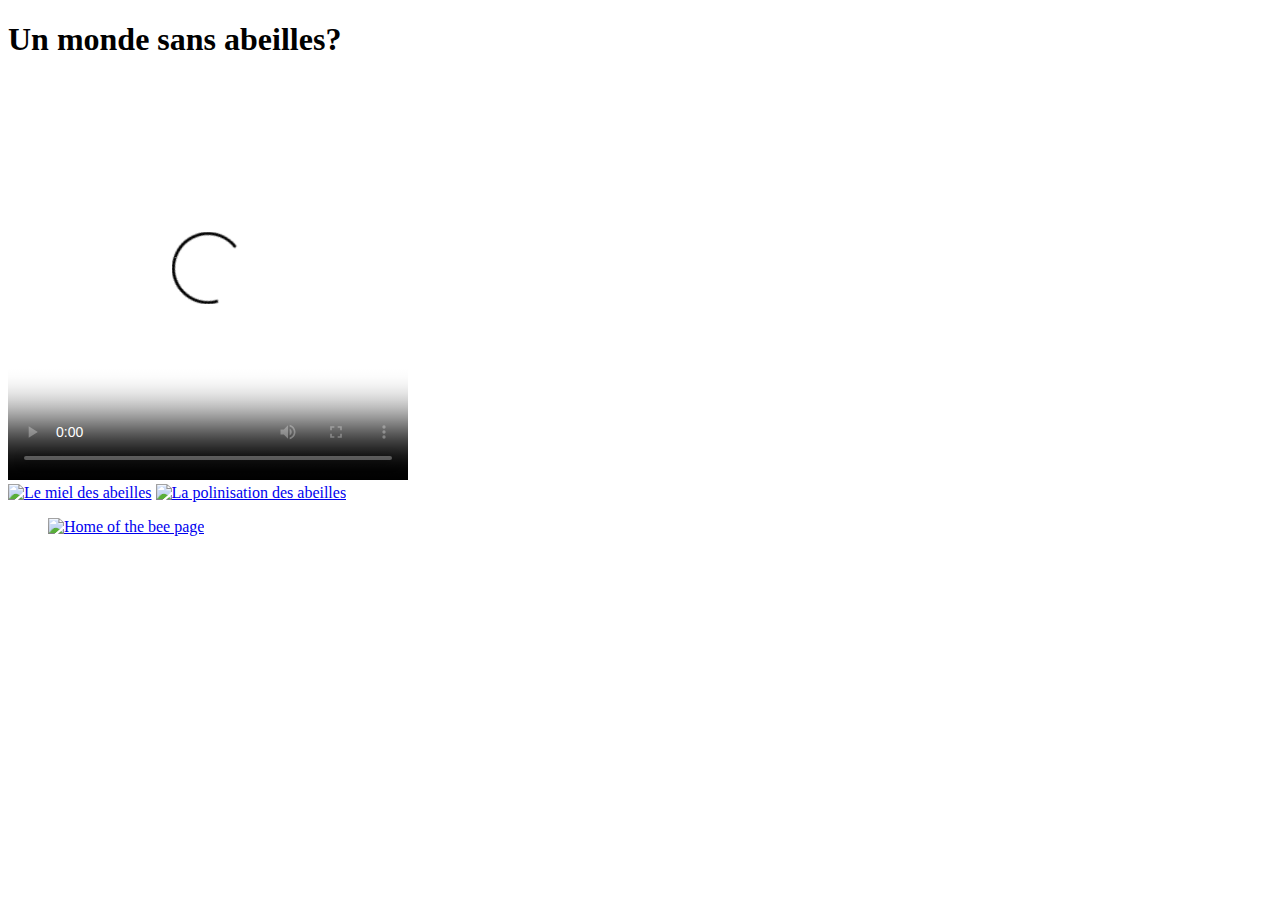
==== video02.html @ c246661d "video commit" ====
<!DOCTYPE html>
<html>
<head>
<meta charset="utf-8">
<title>Video 02</title>

<link href="https://fonts.googleapis.com/css?family=Courgette" rel="stylesheet">
<link href="https://fonts.googleapis.com/css?family=Patrick+Hand|Sacramento|VT323" rel="stylesheet">

<link rel="stylesheet" href="styles/main.css">
<link rel="stylesheet" href="styles/typo.css">
<link rel="stylesheet" href="styles/reset.css">

</head>
<body>

<h1>Un monde sans abeilles?</h1>

<video controls width="400" height="400"
       poster="media/abeille02.png">
       <source src="media/abeillevideo02.mp4" type="video/mp4">
  <p>Your browser doesn't support HTML5 video. Here is a <a href="abeillevideo02.mp4">link to the video</a> instead.</p>
</video>

<div class="page-navigation-block">
  <a href="video01.html" class="previous" title="Le miel des abeilles"><img class="precedent" src="images/precedent.svg" alt="Le miel des abeilles"></a>
  <a href="video03.html" class="next" title="La polinisation des abeilles"><img class="suivant"src="images/suivant.svg" alt="La polinisation des abeilles"></a>

  <ul id="logo2">
     <a href="index.html">
       <img src="images/abeillelogo.svg" alt="Home of the bee page"></a>
  </ul>
  </div>


</body>
</html>
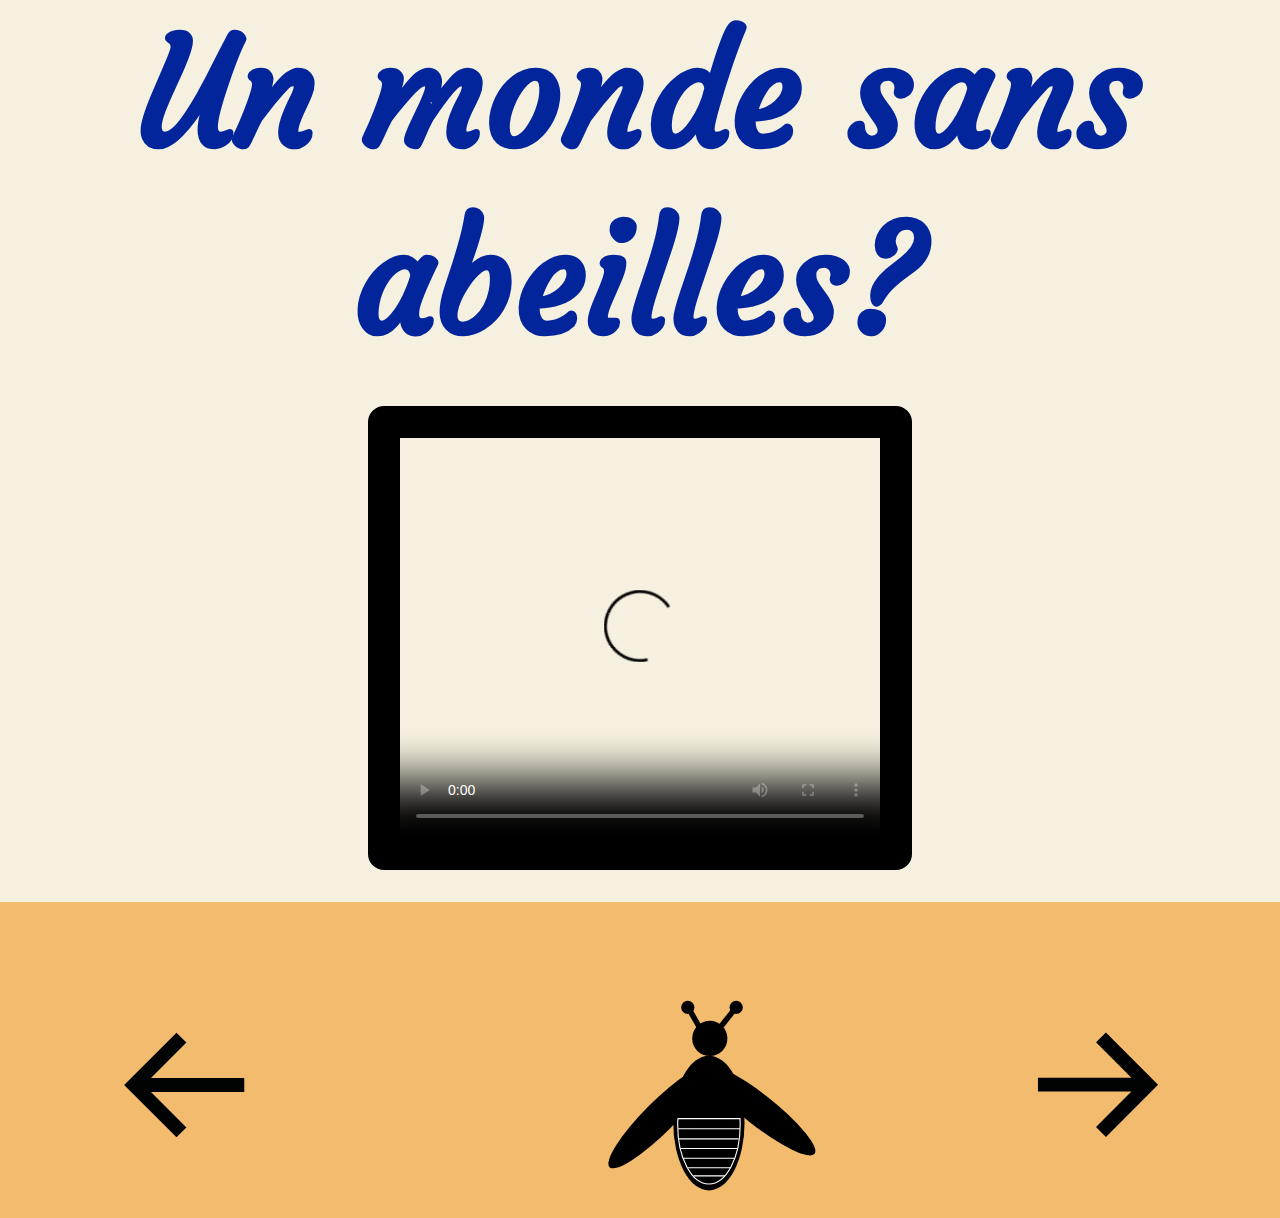
==== commit 1d186da0: "new html commit" ====
--- a/video02.html
+++ b/video02.html
@@ -17,8 +17,9 @@
 <h1>Un monde sans abeilles?</h1>
 
 <video controls width="400" height="400"
-       poster="media/abeille02.png">
-       <source src="media/abeillevideo02.mp4" type="video/mp4">
+       poster="abeille02.png">
+       <source src="abeillevideo02.mp4" type="video/mp4">
+        <source src="abeillevideo02.webm" type="video/webm">
   <p>Your browser doesn't support HTML5 video. Here is a <a href="abeillevideo02.mp4">link to the video</a> instead.</p>
 </video>
 
--- a/styles/main.css
+++ b/styles/main.css
@@ -0,0 +1,174 @@
+
+body {
+background-image:url('abeille03.png')top center no-repeat;
+background-size: cover;
+}
+
+header {
+    overflow: hidden;
+    background: #F2BB6D;
+    height: auto;
+    border-radius: 10px;
+}
+
+#logo {
+    width: 400px;
+    height: 300px;
+    float: left;
+    margin: 10px;
+  }
+
+ol{
+  list-style-type: none;
+  display: flex;
+  flex-wrap: wrap;
+  justify-content: center;
+}
+
+
+nav li{
+  display: inline-block;
+}
+
+nav li a{
+  display: block;
+  padding: 1em;
+}
+
+nav ul{
+  display: block;
+  padding: 0em;
+  margin-left: 250px;
+
+
+}
+
+ol li {
+ border: 4px solid #000;
+ padding: 6px;
+ width: 100px;
+ margin: 12px;
+
+}
+
+ li img{
+   width: 100%;
+ }
+
+#colors {
+  display: flex;
+  flex-wrap: wrap;
+  justify-content: center;
+  text-align: center;
+  text-transform: uppercase;
+  font-size: 2em;
+}
+
+#colors li {
+  height :200px;
+  width : 160px;
+  border-radius: 10px;
+  color : #fff;
+  display: flex;
+  align-items: center;
+  justify-content: center;
+  border: 4px solid #000;
+  padding: 2px;
+  margin-left: 10px;
+}
+
+#color-1 {
+ background-color: #FF96F8;
+}
+
+#color-2 {
+ background-color: #96C3FF;
+}
+
+#color-3 {
+ background-color: #F5B45D;
+}
+
+#color-4 {
+ background-color: #7AD681;
+}
+#color-5 {
+ background-color: #B37AD6;
+}
+#color-6 {
+ background-color: #FF4A4A;
+}
+
+footer{
+  background: #F2BB6D;
+  font-size: 30px;
+  text-decoration: none;
+  padding: 0px;
+  border-radius:0px;
+  height: 90px;
+  text-align: left;
+  border-top: 100px;
+
+}
+.name {
+  margin-bottom: 2px;
+  margin-top: 40px;
+}
+.interface{
+  margin-bottom: 2px;
+  margin-top: 2px
+}
+
+.date{
+  margin-top: 2px
+}
+
+video {
+  border : 2em solid #000;
+  border-radius: 1em;
+  display: block;
+  width : 480px;
+  margin: 2em auto;
+}
+
+.page-navigation-block {
+  padding: 0.5em;
+  background: #F2BB6D;
+  overflow: hidden;
+  height: 300px;
+}
+
+.page-navigation-block a {
+  display: block;
+  max-width: 220px;
+  padding: 2em;
+  color: #02259C;
+  font-size: 2em;
+  font-weight: bold;
+  margin-top: 2px;
+}
+
+.page-navigation-block a img {
+  width : 100%;
+}
+
+.next {
+  float: right;
+}
+
+.previous {
+  float: left;
+}
+
+.cto-link {
+  text-align: center;
+}
+#logo2 {
+    width: 400px;
+    height: 400px;
+    padding-left: 530px;
+  }
+
+.retour{
+  margin-left:10px;
+}
--- a/styles/typo.css
+++ b/styles/typo.css
@@ -0,0 +1,56 @@
+
+
+h1 {
+font-family: 'Courgette', cursive;
+color : #02259C;
+font-size :150px;
+text-align: center;
+margin-top: 0;
+margin-bottom: 2px;
+
+}
+
+h2{
+font-family: 'Courgette', cursive;
+color : #000000;
+font-size :70px;
+margin-left: 30px;
+
+}
+
+
+h3{
+font-family: 'Courgette', cursive;
+color : #000000;
+font-size :70px;
+margin-left: 30px;
+
+}
+
+h4{
+font-family: 'Courgette', cursive;
+  color : #02259C;
+  font-size :70px;
+  text-align: center;
+  margin-top: 80px;
+  margin-bottom: 0px;
+}
+
+
+a{
+  font-family: 'Patrick Hand', cursive;
+  color : #000000;
+  font-size :30px;
+}
+
+#name {
+color : #000000;
+font-family: 'Patrick Hand', cursive;
+font-size :20px;
+text-align: center;
+
+}
+
+body{
+background-color: #F5F0DF;
+}
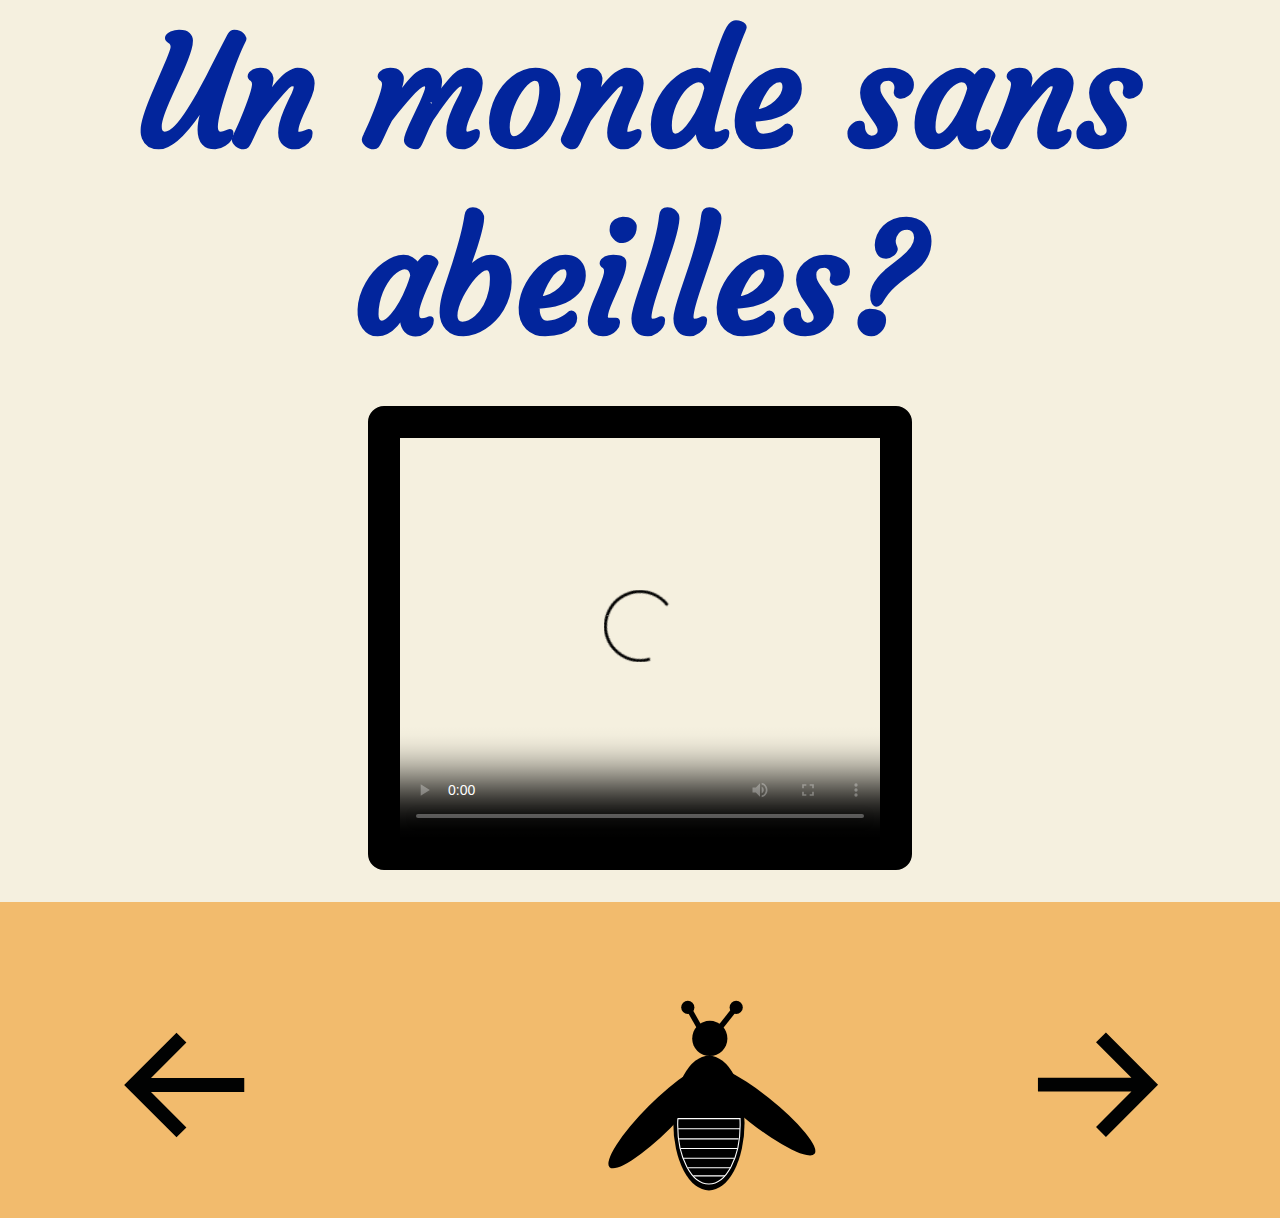
==== commit 6cf8f501: "video2 et html2 commit" ====
--- a/video02.html
+++ b/video02.html
@@ -19,7 +19,6 @@
 <video controls width="400" height="400"
        poster="abeille02.png">
        <source src="abeillevideo02.mp4" type="video/mp4">
-        <source src="abeillevideo02.webm" type="video/webm">
   <p>Your browser doesn't support HTML5 video. Here is a <a href="abeillevideo02.mp4">link to the video</a> instead.</p>
 </video>
 
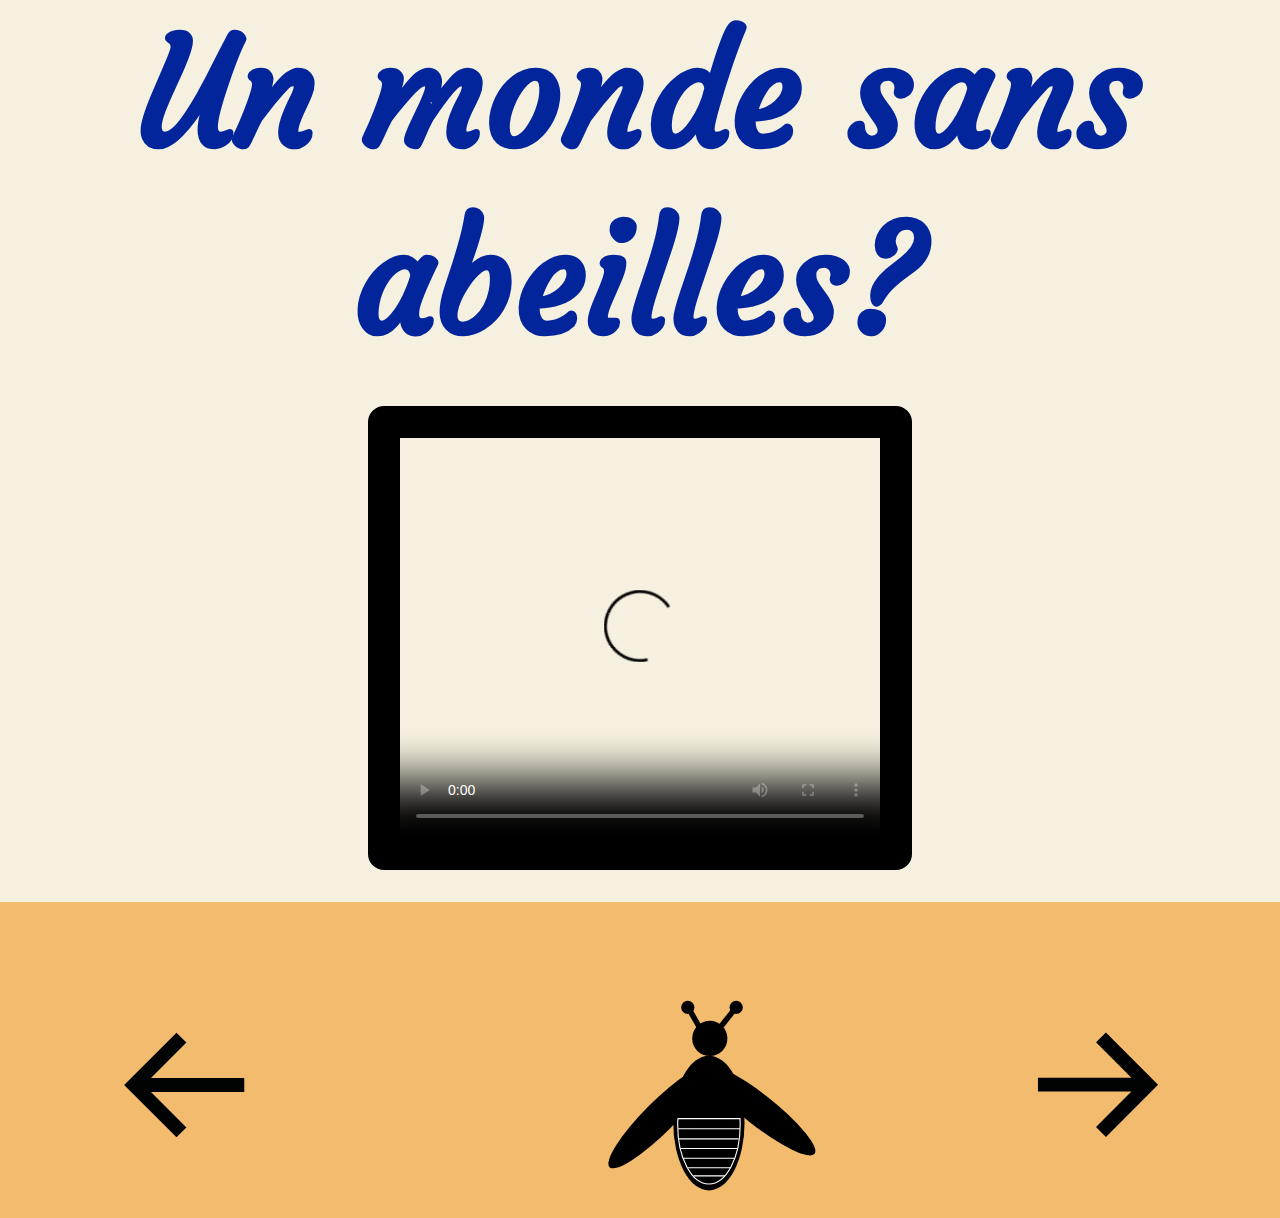
==== commit 8420e6fe: "new abeille2 commit" ====
--- a/video02.html
+++ b/video02.html
@@ -19,6 +19,10 @@
 <video controls width="400" height="400"
        poster="abeille02.png">
        <source src="abeillevideo02.mp4" type="video/mp4">
+<<<<<<< HEAD
+        <source src="abeillevideo02.webm" type="video/webm">
+=======
+>>>>>>> master
   <p>Your browser doesn't support HTML5 video. Here is a <a href="abeillevideo02.mp4">link to the video</a> instead.</p>
 </video>
 
